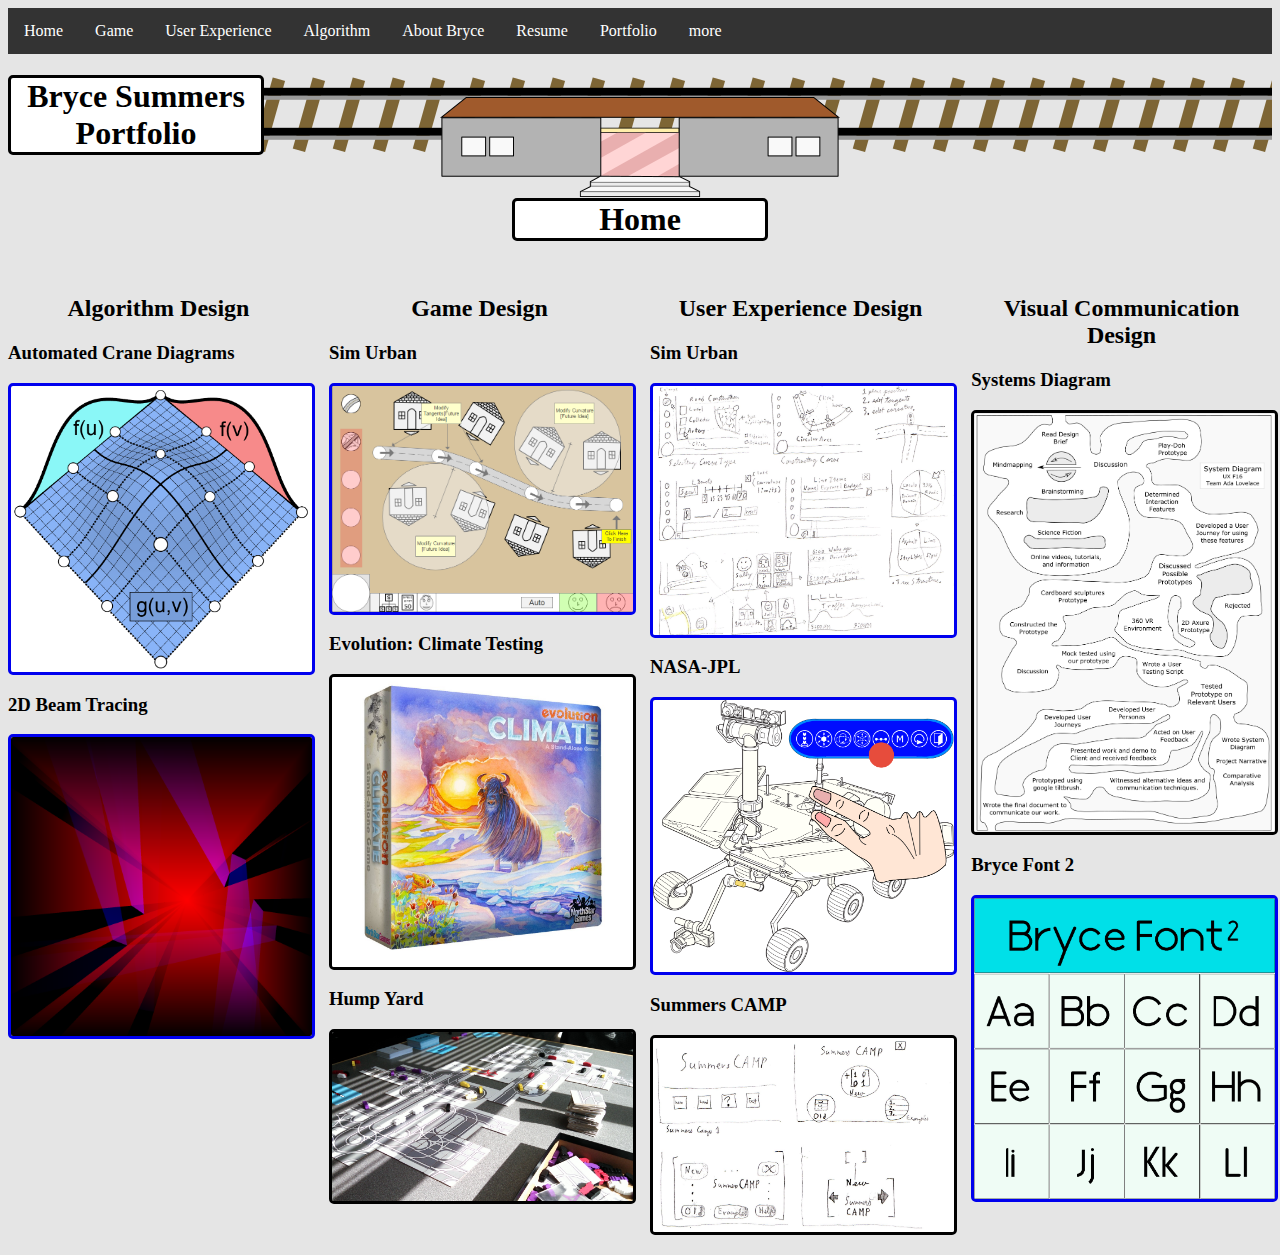
==== index.html @ ff3ec7c6 "1st Draft of Design Portfolio" ====
<!DOCTYPE html>
<html>
<head>
<link rel="stylesheet" type="text/css" href="style.css">

<title>Bryce Summers Design</title>


<script src="//code.jquery.com/jquery-1.10.2.js"></script>
<script> 
$(function(){
  $("#nav-bar").load("nav-bar.html"); 
  //$("#footer").load("footer.html"); 
});
</script> 
</head>






<body>

<!-- Inserted using JQuery. -->
<div id="nav-bar"></div>

<center><h1> Home </h1></center>

<div class="section group">

    <div class="col span_1_of_4">
    <h2> Algorithm Design </h2>

        <h3>Automated Crane Diagrams</h3>
        <a href="pages/CraneDiagrams/Extracting_Curves_From_Subdivision_Surfaces.pdf" target="_blank">
        <img class="displayed" src="images/Patches.png" alt="Bryce Font 2 Illustrative Screenshot.">
        </a>

        <h3>2D Beam Tracing</h3>
        <a href="https://bryce-summers.github.io/2DBeam_Tracer/" target="_blank">
        <img class="displayed" src="images/BeamTracing2D.png" alt="Beam Tracing Illustrative Screenshot.">
        </a>


    </div>

    <div class="col span_1_of_4" id="game">
    
        <h2> Game Design </h2>
        
        <h3> Sim Urban </h3>
        <a href="/pages/SimUrban/page.html">
        <img class="displayed" src="images/SimUrban.png" alt="Sim Urban Illustrative Screenshot.">
        </a>

        <h3> Evolution: Climate Testing </h3>
        <img class="displayed" src="images/EvolutionClimate.jpg" alt="Evolution: Climate Expansion Illustrative Screenshot.">
        

        <h3> Hump Yard </h3>
        <img class="displayed" src="images/HumpYard.jpg" alt="Hump Yard Illustrative Screenshot.">

        
    </div>



    <div class="col span_1_of_4" id="UX">
    <h2> User Experience Design</h2>

        <h3> Sim Urban </h3>
        <a href="/pages/SimUrban/page.html">
        <img class="displayed" src="images/SimUrbanSketch.png" alt="Sim Urban Illustrative Screenshot.">
        </a>

        <h3>NASA-JPL</h3>
        <a href="/pages/nasa_jpl/page.html">
        <img class="displayed" src="images/NASA_JPL.png" alt="NASE Jet Propulsion Laboratory Illustrative Screenshot.">
        </a>

        <h3>Summers CAMP</h3>
        <img class="displayed" src="images/SummersCAMP.png" alt="Summers Computer Aided Mathematics Program Illustrative Screenshot.">


    </div>
    <div class="col span_1_of_4">
    <h2> Visual Communication Design</h2>
        <h3> Systems Diagram </h3>
        <img class="displayed" src="images/SystemsDiagram.png" alt="Systems Diagram Illustrative Screenshot.">

        <h3> Bryce Font 2 </h3>
        <a href="http://bryce-summers.github.io/Project_Pages/BryceFont.html" target="_blank">
        <img class="displayed" src="images/BryceFont2.png" alt="Bryce Font 2 Illustrative Screenshot.">
        </a>

    </div>

</div>

</body>
</html>
---- style.css ----
body
{
    background-color: #E5E5E5;
}

#content
{
    max-width: 900px;
    margin-left: auto;
    margin-right: auto;
}

/* Navigation Bar */
/* http://www.w3schools.com/css/tryit.asp?filename=trycss_dropdown_navbar */
ul.nav-bar{
    list-style-type: none;
    margin: 0;
    padding: 0;
    overflow: hidden;
    background-color: #333;
}

ul.nav-bar li {
    float: left;
}

li a, .dropbtn {
    display: inline-block;
    color: white;
    text-align: center;
    padding: 14px 16px;
    text-decoration: none;
}

.dropdown:hover .dropbtn {
    background-color: red;
}

li.dropdown {
    display: inline-block;
}

.dropdown-content {
    display: none;
    position: absolute;
    background-color: #f9f9f9;
    min-width: 160px;
    box-shadow: 0px 8px 16px 0px rgba(0,0,0,0.2);

    z-index: 5;

}

.dropdown-content a {
    color: black;
    padding: 12px 16px;
    text-decoration: none;
    display: block;
    text-align: left;
}

.dropdown-content a:hover {background-color: #f1f1f1}

.dropdown:hover .dropdown-content {
    display: block;
}


/* http://www.responsivegridsystem.com/calculator/
 * Nice Looking Grid.
 */

/*  SECTIONS  */
.section {
    clear: both;
    padding: 0px;
    margin: 0px;
}

/*  COLUMN SETUP  */
.col {
    display: block;
    float:left;
    margin: 1% 0 1% 1.6%;
}
.col:first-child { margin-left: 0; }

/*  GROUPING  */
.group:before,
.group:after { content:""; display:table; }
.group:after { clear:both;}
.group { zoom:1; /* For IE 6/7 */ }
/*  GRID OF FOUR  */
.span_4_of_4 {
    width: 100%;
}
.span_3_of_4 {
    width: 74.6%;
}
.span_2_of_4 {
    width: 49.2%;
}
.span_1_of_4 {
    width: 23.8%;
}

.group img
{
    width: 75%;
    border-width: 3px;
    border-radius: 5px;
    border-style: solid;
}

.group img:hover { 
    border-color: red;
    border-style: double;
}

.group h2
{
    text-align: center;
}

.headerdiv
{
    background-repeat: repeat-x;
    background-image: url("./images/horizontal-track.png");
}

.headerdiv a
{
    color: black; /* blue colors for links too */
    text-decoration: none; /* no underline */
}

/* Styling h1 links. */

.headerdiv a:link {
  color: black; /* blue colors for links too */
  text-decoration: none; /* no underline */
}

.headerdiv a:visited {
  color: black; /* blue colors for links too */
  text-decoration: none; /* no underline */
}

.headerdiv a:hover {
    color: red;
    /*text-decoration: underline;*/
}

.headerdiv a:active {
    text-decoration: underline;
}

h1
{
    border-width: 3px;
    border-radius: 5px;
    border-style: solid;
    background-color: #FFFFFF; /* White */
    width: 250px;
    text-align: center;

    position: relative;
    z-index: 3;

}

/*  GO FULL WIDTH BELOW 480 PIXELS */
@media only screen and (max-width: 700px) {
    .col {  margin: 1% 0 1% 0%; }
    .span_1_of_4, .span_2_of_4, .span_3_of_4, .span_4_of_4 { width: 100%; }
}


/* Centering Images. */
img.displayed {
    display: block;
    margin-left: auto;
    margin-right: auto;
    width:100%;
    background-color: #FFFFFF; /* White */

}

img.station
{
    display: block;
    margin-left: auto;
    margin-right: auto;

    position: relative;
    top: -80px;
    margin-bottom: -100px;
}

p
{
    font-family: 'Roboto', sans-serif;
}
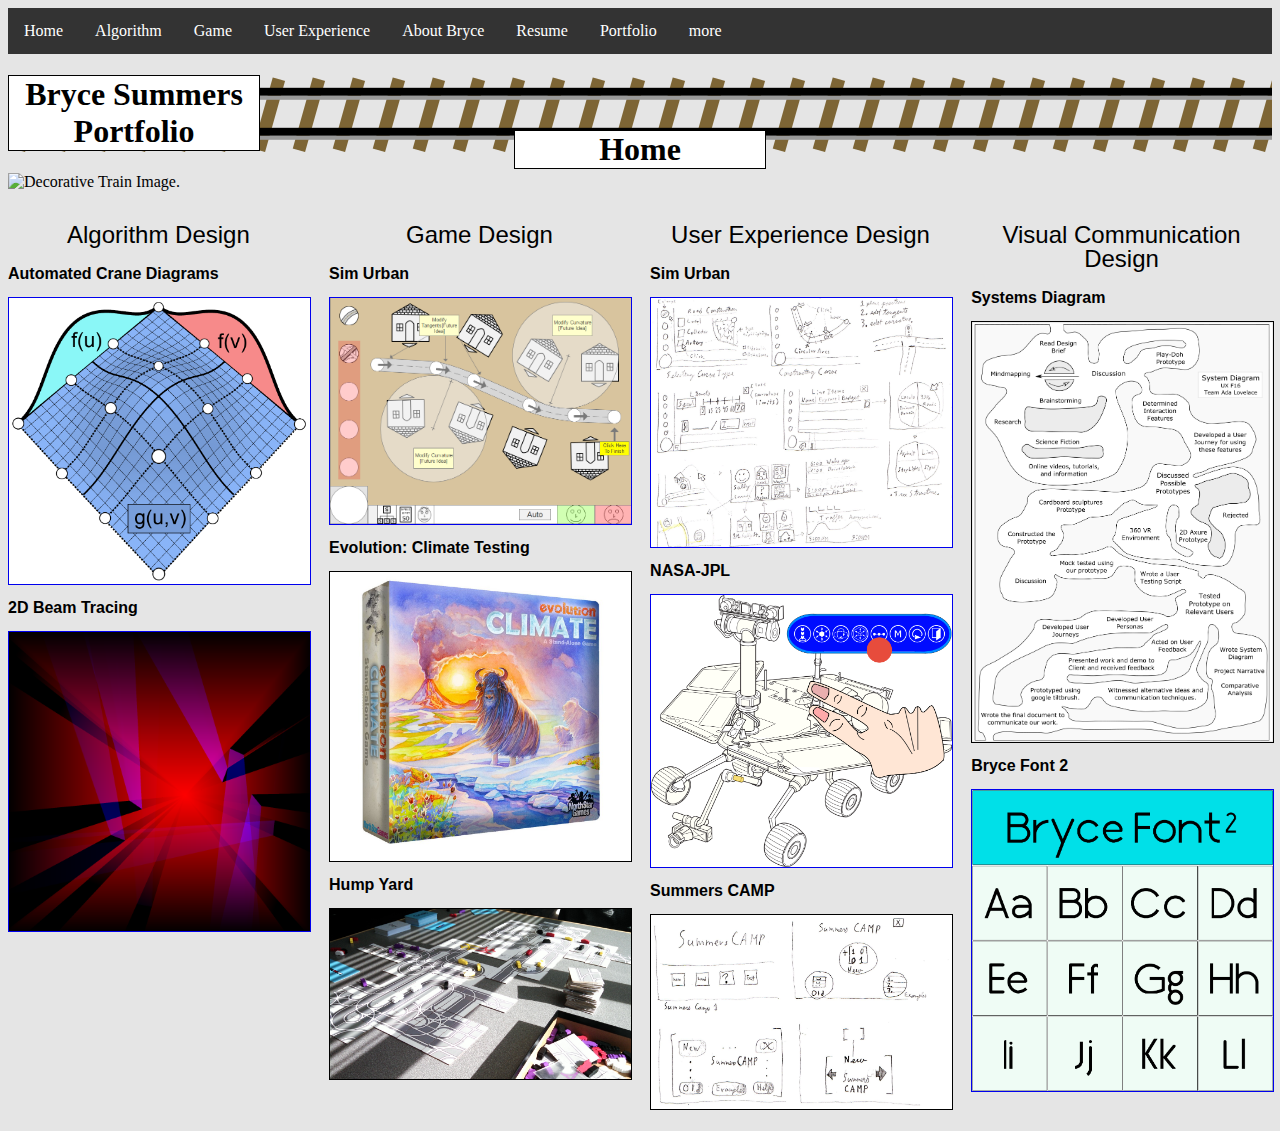
==== commit 63dee0a6: "Changed headers to Helvetica" ====
--- a/index.html
+++ b/index.html
@@ -50,7 +50,7 @@
         <h2> Game Design </h2>
         
         <h3> Sim Urban </h3>
-        <a href="/pages/SimUrban/page.html">
+        <a href="pages/SimUrban/page.html">
         <img class="displayed" src="images/SimUrban.png" alt="Sim Urban Illustrative Screenshot.">
         </a>
 
@@ -70,12 +70,12 @@
     <h2> User Experience Design</h2>
 
         <h3> Sim Urban </h3>
-        <a href="/pages/SimUrban/page.html">
+        <a href="pages/SimUrban/page.html">
         <img class="displayed" src="images/SimUrbanSketch.png" alt="Sim Urban Illustrative Screenshot.">
         </a>
 
         <h3>NASA-JPL</h3>
-        <a href="/pages/nasa_jpl/page.html">
+        <a href="pages/nasa_jpl/page.html">
         <img class="displayed" src="images/NASA_JPL.png" alt="NASE Jet Propulsion Laboratory Illustrative Screenshot.">
         </a>
 
--- a/style.css
+++ b/style.css
@@ -105,17 +105,28 @@
     width: 23.8%;
 }
 
+/* Centering Images. */
+img.displayed {
+    display: block;
+    margin-left: auto;
+    margin-right: auto;
+    width:100%;
+    background-color: #FFFFFF; /* White */
+
+}
+
+/* Images on Home Page */
 .group img
 {
-    width: 75%;
-    border-width: 3px;
-    border-radius: 5px;
+    width: 100%;
+    border-width: 1px;
+    /*border-radius: 5px;*/
     border-style: solid;
 }
 
 .group img:hover { 
     border-color: red;
-    border-style: double;
+    /*border-style: double;*/
 }
 
 .group h2
@@ -158,8 +169,8 @@
 
 h1
 {
-    border-width: 3px;
-    border-radius: 5px;
+    border-width: 1px;
+    /*border-radius: 5px;*/
     border-style: solid;
     background-color: #FFFFFF; /* White */
     width: 250px;
@@ -176,17 +187,6 @@
     .span_1_of_4, .span_2_of_4, .span_3_of_4, .span_4_of_4 { width: 100%; }
 }
 
-
-/* Centering Images. */
-img.displayed {
-    display: block;
-    margin-left: auto;
-    margin-right: auto;
-    width:100%;
-    background-color: #FFFFFF; /* White */
-
-}
-
 img.station
 {
     display: block;
@@ -201,4 +201,24 @@
 p
 {
     font-family: 'Roboto', sans-serif;
+}
+
+h2
+{
+    font-family: Helvetica;
+    font-size: 24px;
+    font-style: normal;
+    font-variant: normal;
+    font-weight: 400;
+    line-height: 24px;
+}
+
+h3
+{
+    font-family: Helvetica;
+    font-size: 16px;
+    font-style: normal;
+    font-variant: normal;
+    font-weight: bold;
+    line-height: 14px;
 }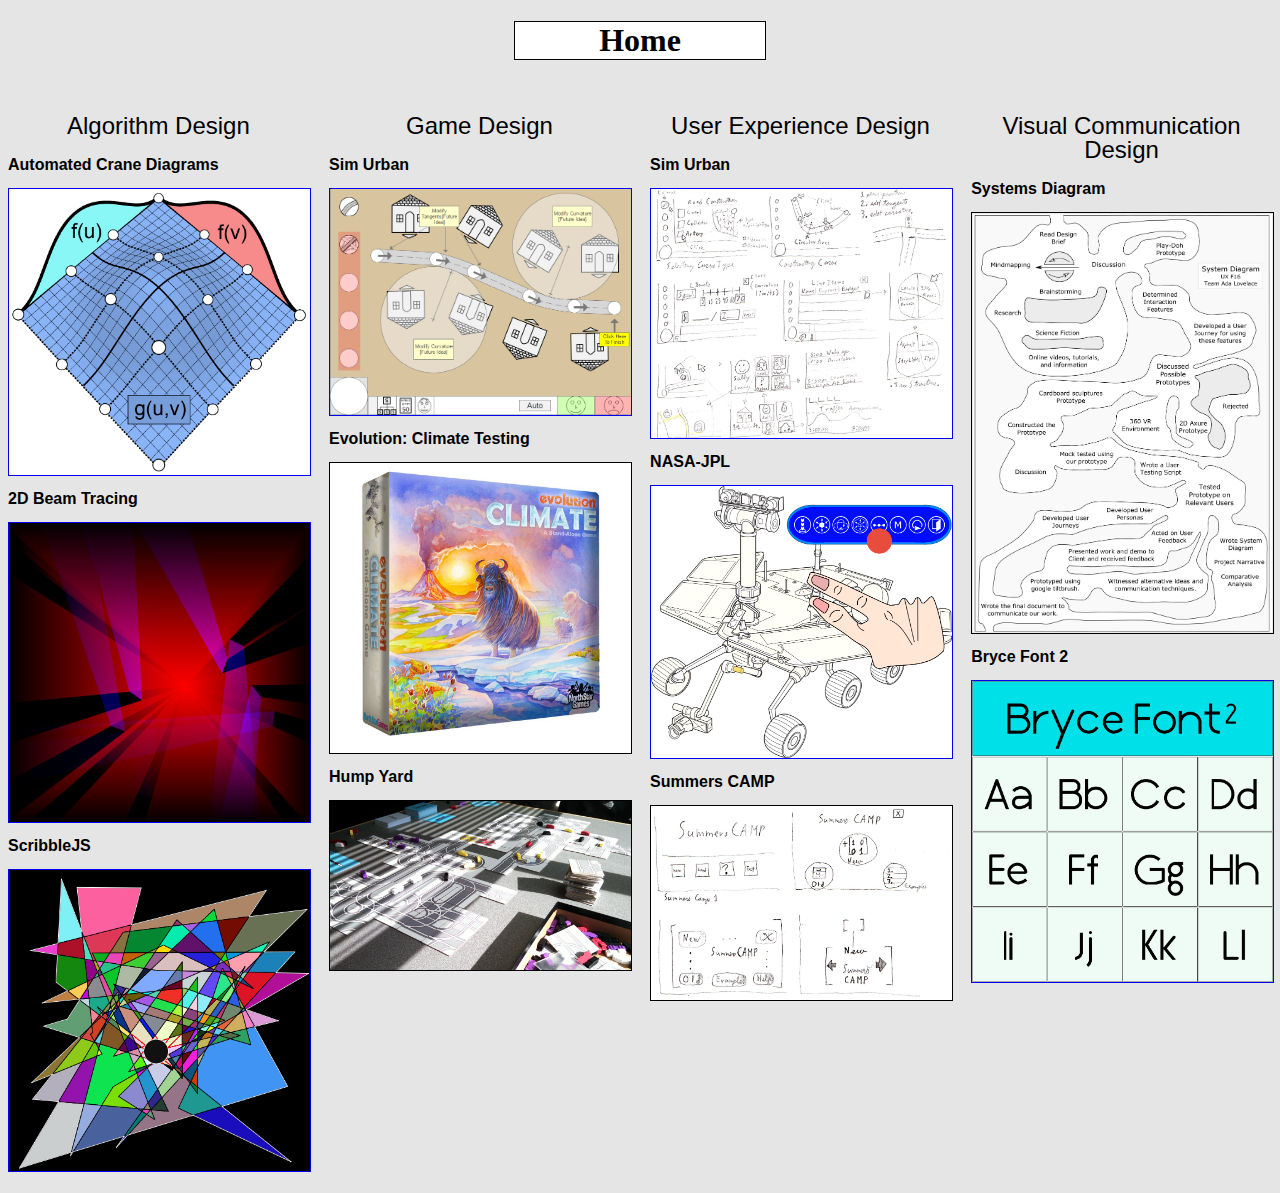
==== commit 90e4ce52: "Added ScribbleJS" ====
--- a/index.html
+++ b/index.html
@@ -6,7 +6,7 @@
 <title>Bryce Summers Design</title>
 
 
-<script src="//code.jquery.com/jquery-1.10.2.js"></script>
+<script src="/code.jquery.com/jquery-1.10.2.js"></script>
 <script> 
 $(function(){
   $("#nav-bar").load("nav-bar.html"); 
@@ -14,11 +14,6 @@
 });
 </script> 
 </head>
-
-
-
-
-
 
 <body>
 
@@ -40,6 +35,11 @@
         <h3>2D Beam Tracing</h3>
         <a href="https://bryce-summers.github.io/2DBeam_Tracer/" target="_blank">
         <img class="displayed" src="images/BeamTracing2D.png" alt="Beam Tracing Illustrative Screenshot.">
+        </a>
+
+        <h3>ScribbleJS</h3>
+        <a href="https://bryce-summers.github.io/ScribbleJS/" target="_blank">
+        <img class="displayed" src="images/Eraser_Tool.png" alt="Topological Eraser Tool Screenshot.">
         </a>
 
 
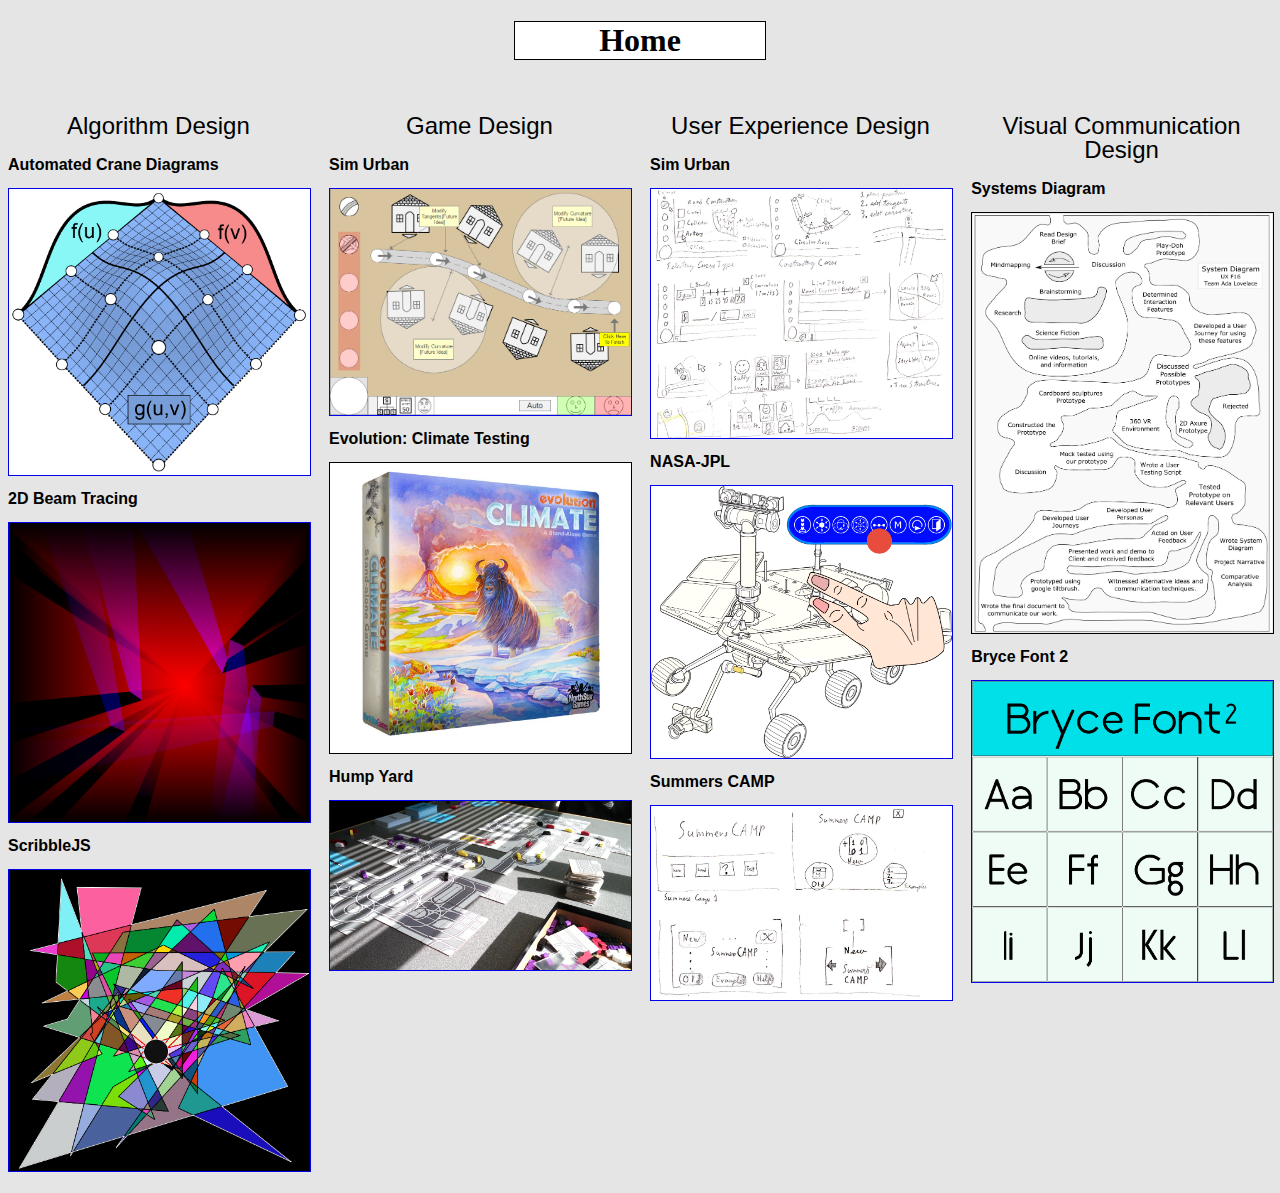
==== commit 5320fea3: "trying to find the navbar." ====
--- a/index.html
+++ b/index.html
@@ -9,8 +9,8 @@
 <script src="/code.jquery.com/jquery-1.10.2.js"></script>
 <script> 
 $(function(){
-  $("#nav-bar").load("nav-bar.html"); 
-  //$("#footer").load("footer.html"); 
+  $("#nav-bar").load("/Design_Portfolio/nav-bar.html");
+  //$("#footer").load("footer.html");
 });
 </script> 
 </head>
@@ -59,7 +59,9 @@
         
 
         <h3> Hump Yard </h3>
+        <a href="http://bryce-summers.github.io/Project_Pages/HumpYard.html">
         <img class="displayed" src="images/HumpYard.jpg" alt="Hump Yard Illustrative Screenshot.">
+        </a>
 
         
     </div>
@@ -80,7 +82,9 @@
         </a>
 
         <h3>Summers CAMP</h3>
+        <a href="http://bryce-summers.github.io/Project_Pages/SummersCAMP.html">
         <img class="displayed" src="images/SummersCAMP.png" alt="Summers Computer Aided Mathematics Program Illustrative Screenshot.">
+        </a>
 
 
     </div>
